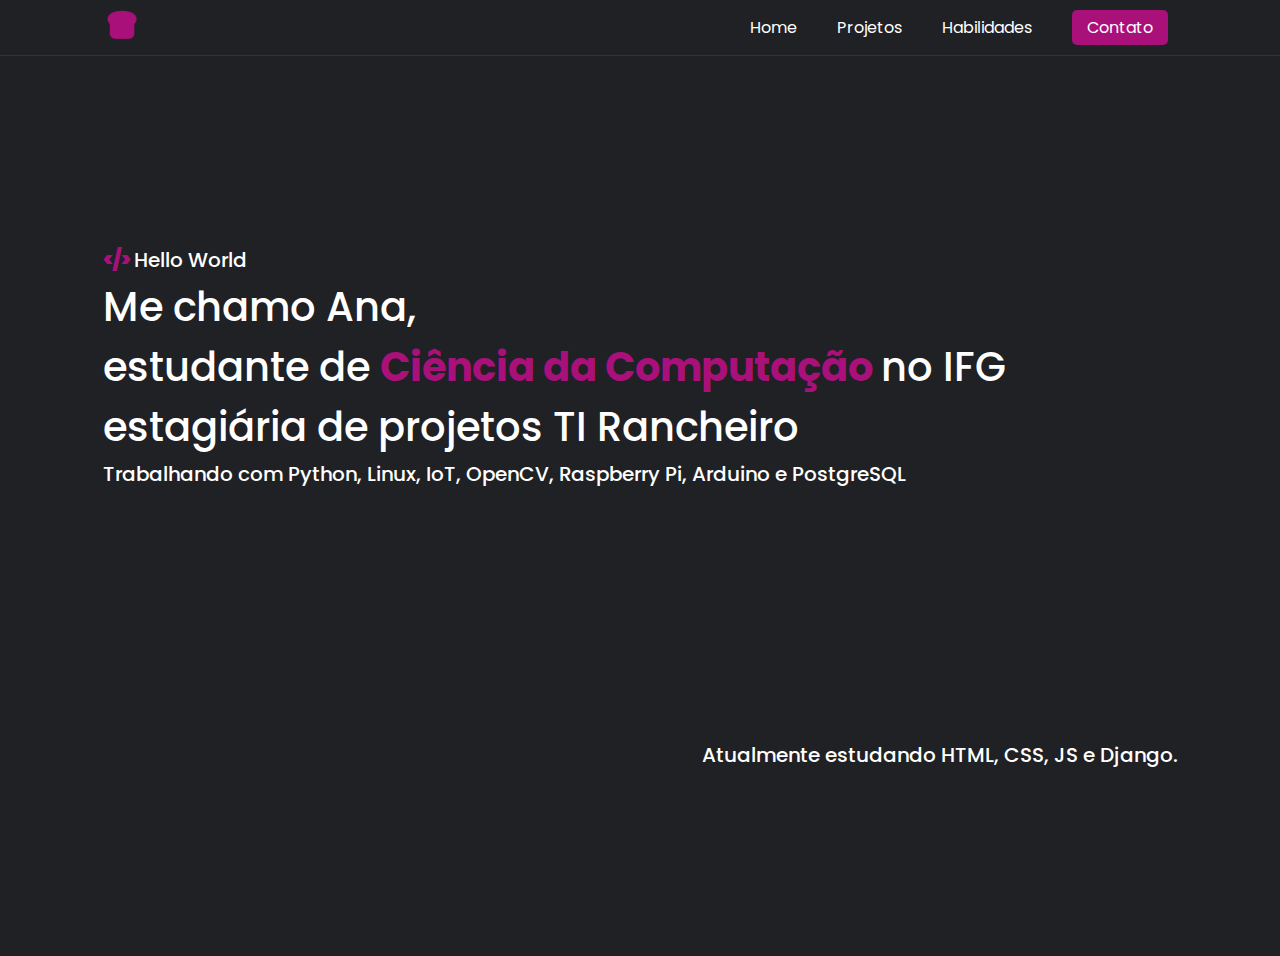
==== index.html @ 3eb50a53 "aaaaa" ====
<!DOCTYPE html>
<html lang="pt-br">

<head>
    <meta charset="UTF-8">
    <meta http-equiv="X-UA-Compatible" content="IE=edge">
    <meta name="viewport" content="width=device-width, initial-scale=1.0">
    <link rel="stylesheet" href="static/style.css">
    <title>mxtqnt</title>
</head>

<body>
    <ul class="navbar">
        <img class="img1" src="static/img/pao.png" />
        <li><a href="./index.html">Home</a></li>
        <li><a href="#projetos">Projetos</a></li>
        <li><a href="./habilidades.html">Habilidades</a></li>
        <li><a href="./contato.html" class="buton" >Contato</a></li>
    </ul>
<hr>
    <section> 
        <div class="metade">
            <main class="left">
                <h2>
                    <span style="color:#A91079; font-weight: 900;"> 
                        &#60/>
                    </span>
                    Hello World
                </h2>
                <h1>
                    Me chamo Ana, <br>
                    estudante de 
                    <span style="color:#A91079; font-weight: 700;"> 
                    Ciência da Computação
                    </span>
                    no IFG 
                    <br>
                    estagiária de projetos TI Rancheiro 
                </h1>
                <h2>
                    Trabalhando com Python, Linux, IoT, OpenCV, Raspberry Pi, Arduino e PostgreSQL
                </h2>
                <h3>
                    Atualmente estudando HTML, CSS, JS e Django.
                </h3>
            </main> 
        </div>
        <div id="projetos" class="metade">
            <main class="left">
                <h2>
                    <span style="color:#A91079; font-weight: 900;"> 
                        &#60/>
                    </span>
                    Projetos
                </h2>
                <div class="wrapper">
                    <div class="buttonprojeto" >
                        <h1>
                            SweetRace
                        </h1>
                    </div>
                    <div class="buttonprojeto" >
                        <h1>
                            aaa
                        </h1>
                    </div>
                </div>


            </main> 
        </div>
    </section>
    
</body>


</html>
---- static/style.css ----
@import url('https://fonts.googleapis.com/css2?family=Poppins:wght@100;200;300;400;500;600;700;800;900&display=swap');

:root {
    --White: #ffffff;
    --Black: #1F2125;
    --Pink: #A91079;
    --Gray: #333333;
}

* {
    padding: 0%;
    box-sizing: border-box;
    font-family: poppins;
}

::-webkit-scrollbar {
    width: .30rem;
    height: 0;
  }
  
  ::-webkit-scrollbar-thumb {
    background: var(--Pink);
    border-radius: 20rem;
  }

section{
    position: relative;
    width: 100%;
    height: 100vh;
    overflow: auto; 
}

body {
    background-color: var(--Black);
    margin: 0px;
    padding: 0%;
    
    display: flex;
    flex-direction: column;
    justify-content: flex-start;
    align-items: flex-start;

    overflow: hidden;
}

hr{
    height:1px;
    width:100%;
    border-width:0;
    background-color:var(--Gray);
    margin: 0px;
   }

.navbar {
    width: 100%;
    background-color: var(--Black);
    list-style: none;
    justify-content: flex-end;
    display: flex;
    margin: 0px;
    padding-left: 8%;
    padding-right: 8%;
    margin-top: 0%;
    align-items: center;
}

.navbar li{
    margin: 10px;
}

.navbar a {
    text-decoration: none;
    color: var(--White);
    margin-left: 20px;
}

.navbar a:hover {
    color: var(--White);
    transition-timing-function: linear;
    transition-duration: 100ms;
}

#selected{
    color: var(--White);
    background-color: var(--Gray);
}


main {
    animation: slide 2.5s;
    display: flex;
    justify-content: left;
    align-items: left;
    flex-direction: column;
    min-height: 80vh;
    margin: 3%;
} 

.buton{
    background-color: var(--Pink); /* Green */
    border: none;
    color: white;
    padding: 5px 15px;
    text-align: center;
    text-decoration: none;
    display: inline-block;
    border-radius: 5px;
}

.butonpress{
    background-color: var(--Gray);
    border: none;
    color:var(--Black) ;
    padding: 5px 15px;
    text-align: center;
    text-decoration: none;
    display: inline-block;
    border-radius: 5px;
}

.left {
    display: flex;
    justify-content: left;
    align-items: left;
    flex-direction: column;
    min-height: 80vh;
    margin: 3%;
    margin-left: 8%;
    margin-right: 8%;
}


.metade {
    display: flex;
    justify-content: left;
    align-items: left;
    flex-direction: column;
    min-height: 80vh;
    max-height:760px;
    margin: 0%;
    margin-top: 150px;
}

.buttonprojeto{
    background-color: var(--Gray);
    border: none;
    padding: 10px 10px;
    margin: 10px;
    text-align: left;
    text-decoration: none;
    display: flex;
    border-radius: 10px;
}

.wrapper {
    display: grid;
    grid-template-columns: 200px 200px 200px;
}

.center {
    display: flex;
    justify-content: center;
    align-items: center;
    flex-direction: column;
    min-height: 80vh;
    margin: 3%;
}



.centerside img:hover {
    cursor: pointer;
    opacity: 100%;
    transition-timing-function: linear;
    transition-duration: 100ms;
}

.centerside img:active {
    opacity: 50%;
}

.centerside a{
    margin-inline: 100px;
}

.lateral {
    display: flex;
}

.lateral img {
    width: 350px;
    height: 1030px;
    object-fit: cover;
    object-position: 0% 0%;
}

.mural {
    display: flex;
    justify-content: center;
    align-items: center;
    flex-direction:initial;
    min-height: 80vh;
    margin-inline: 100px;
}

.mural img{
    margin-inline: 20px;
}
footer{
    animation: slide 2.5s;
}

main h1 {
    color: var(--White);
    text-align: left;
    font-size: 40px;
    margin: 1px;
    font-weight: 500;
    /* font-size: clamp(20px, 40px, 20px); */
}

main h2 {
    color: var(--White);
    text-align: left;
    font-size: 20px;
    margin: 1px;
    font-weight: 500;
}

main h3 {
    color: var(--White);
    text-align: right;
    font-size: 20px;
    margin: 1px;
    margin-top: 250px;
    font-weight: 500;
}

main h4 {
    color: var(--White);
    text-align: left;
    font-size: 3vh;
    margin: 5px;
    font-weight: 300;
}

main h7 {
    font-size: 150px;
    color: white;
}


Textos {
    display: flex;
    flex-direction: column;
}

main a {
    text-decoration: none;
    border-style: none;
}

.buttons {
    display: flex;
}

img.img1{
    max-width: 100%;
    max-height: 100%;
    height: 40px;
    width: 40px;
    padding: 5px;
    margin: 0%;
    margin-bottom: 5px; 
    margin-right: auto;
}
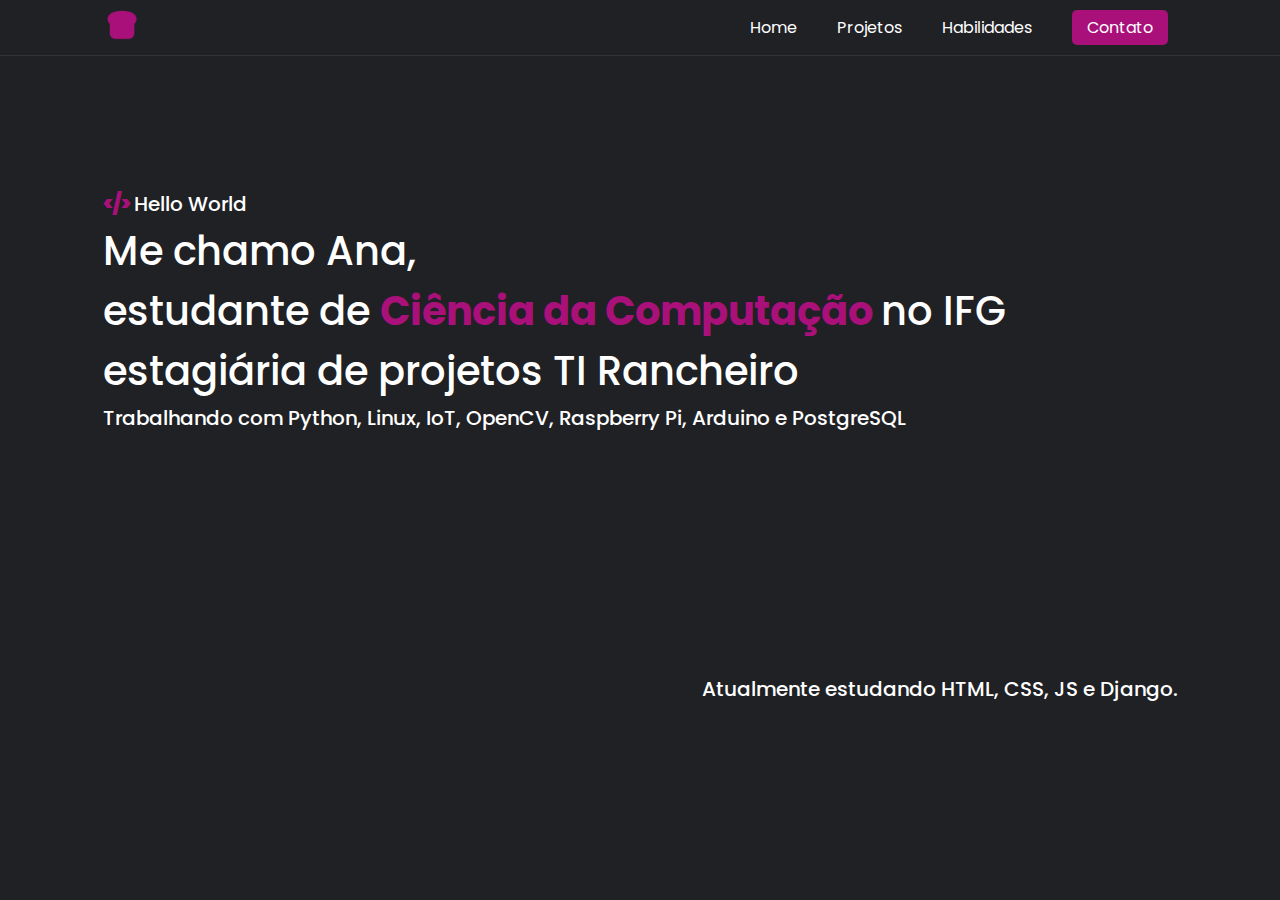
==== commit d7d8e4f9: "aaaaa" ====
--- a/index.html
+++ b/index.html
@@ -15,9 +15,9 @@
         <li><a href="./index.html">Home</a></li>
         <li><a href="#projetos">Projetos</a></li>
         <li><a href="./habilidades.html">Habilidades</a></li>
-        <li><a href="./contato.html" class="buton" >Contato</a></li>
+        <li><a href="./contato.html" class="buton contact-button" >Contato</a></li>
     </ul>
-<hr>
+
     <section> 
         <div class="metade">
             <main class="left">
@@ -40,9 +40,9 @@
                 <h2>
                     Trabalhando com Python, Linux, IoT, OpenCV, Raspberry Pi, Arduino e PostgreSQL
                 </h2>
-                <h3>
+                <h5>
                     Atualmente estudando HTML, CSS, JS e Django.
-                </h3>
+                </h5>
             </main> 
         </div>
         <div id="projetos" class="metade">
@@ -53,16 +53,45 @@
                     </span>
                     Projetos
                 </h2>
-                <div class="wrapper">
+                <div class="grid">
                     <div class="buttonprojeto" >
-                        <h1>
+                        <div>
+                            <img src="static/img/sweet.png">
+                        </div>
+                        <h3>
                             SweetRace
-                        </h1>
+                        </h3>
+                        <h4>
+                            1° Lugar MyFirstGame 2021
+                            <a href="https://computacaoifg.com.br/games/2021/" class="link">computacaoifg.com.br</a>
+                        </h4>
                     </div>
+                    
                     <div class="buttonprojeto" >
-                        <h1>
-                            aaa
-                        </h1>
+                        <div>
+                            <img src="static/img/keepme.png">
+                        </div>
+                        <h3>
+                            KeepMe
+                        </h3>
+                        <h4>
+                            Aplicação
+                            <a href="https://computacaoifg.com.br/games/2021/" class="link">computacaoifg.com.br</a>
+                        </h4>
+                    </div>
+
+                    <div class="buttonprojeto" >
+                        <div>
+                            <img src="static/img/sweet.png">
+                        </div>
+                        <h3>
+                            SweetRace
+                            <br>
+                        </h3>
+                        <h4>
+                            1° Lugar MyFirstGame 2021
+                            <a href="https://computacaoifg.com.br/games/2021/" class="link">computacaoifg.com.br</a>
+                        </h4>
                     </div>
                 </div>
 
--- a/static/style.css
+++ b/static/style.css
@@ -28,6 +28,8 @@
     width: 100%;
     height: 100vh;
     overflow: auto; 
+
+    scroll-behavior: smooth;
 }
 
 body {
@@ -43,25 +45,28 @@
     overflow: hidden;
 }
 
-hr{
-    height:1px;
-    width:100%;
-    border-width:0;
-    background-color:var(--Gray);
+.navbar {
+    position: fixed;
+    top: 0;
+
+    z-index: 3;
+
+    width: 100%;
+
+    display: flex;
+    justify-content: flex-end;
+    align-items: center;
+    
     margin: 0px;
-   }
-
-.navbar {
-    width: 100%;
+    margin-top: 0%;
+
+    border-bottom: solid 0.063rem var(--Gray);
+    
+    padding-right: 8%;
+    padding-left: 8%;
+    list-style: none;
+
     background-color: var(--Black);
-    list-style: none;
-    justify-content: flex-end;
-    display: flex;
-    margin: 0px;
-    padding-left: 8%;
-    padding-right: 8%;
-    margin-top: 0%;
-    align-items: center;
 }
 
 .navbar li{
@@ -71,13 +76,18 @@
 .navbar a {
     text-decoration: none;
     color: var(--White);
-    margin-left: 20px;
+    margin-left: 1.25rem;
 }
 
 .navbar a:hover {
-    color: var(--White);
+    color: var(--Pink);
     transition-timing-function: linear;
     transition-duration: 100ms;
+}
+
+.contact-button:hover  {
+    background-color: var(--Gray);
+    color: var(--White) !important;
 }
 
 #selected{
@@ -99,7 +109,7 @@
 .buton{
     background-color: var(--Pink); /* Green */
     border: none;
-    color: white;
+    color: var(--White);
     padding: 5px 15px;
     text-align: center;
     text-decoration: none;
@@ -141,14 +151,20 @@
     margin-top: 150px;
 }
 
+.grid{
+    display: flex;
+    flex-direction: row;
+}
+
 .buttonprojeto{
+    width: 353px;
     background-color: var(--Gray);
     border: none;
-    padding: 10px 10px;
+    padding: 10px;
     margin: 10px;
     text-align: left;
     text-decoration: none;
-    display: flex;
+    display: block;
     border-radius: 10px;
 }
 
@@ -204,7 +220,7 @@
 }
 
 .mural img{
-    margin-inline: 20px;
+    margin-inline: 1.25rem;
 }
 footer{
     animation: slide 2.5s;
@@ -213,35 +229,54 @@
 main h1 {
     color: var(--White);
     text-align: left;
-    font-size: 40px;
-    margin: 1px;
-    font-weight: 500;
-    /* font-size: clamp(20px, 40px, 20px); */
+    font-size: 2.5rem;
+    margin: 0.063rem;
+    font-weight: 500;
+    /* font-size: clamp(1.25rem, 2.5rem, 1.25rem); */
 }
 
 main h2 {
     color: var(--White);
     text-align: left;
-    font-size: 20px;
-    margin: 1px;
+    font-size: 1.25rem;
+    margin: 0.063rem;
     font-weight: 500;
 }
 
 main h3 {
     color: var(--White);
+    text-align: left;
+    vertical-align: text-bottom;
+    font-size: 1.563rem;
+    margin: 0.063rem;
+    font-weight: 700;
+}
+
+.link{
+    color: var(--White);
+    text-align: left;
+    font-size: 1.25rem;
+    margin: 0.063rem;
+    font-weight: 500;
+    text-decoration: underline;
+}
+
+main h4 {
+    color: var(--White);
+    text-align: left;
+    vertical-align: text-bottom;
+    font-size: 1.25rem;
+    margin: 0.063rem;
+    font-weight: 500;
+}
+
+main h5 {
+    color: var(--White);
     text-align: right;
-    font-size: 20px;
-    margin: 1px;
-    margin-top: 250px;
-    font-weight: 500;
-}
-
-main h4 {
-    color: var(--White);
-    text-align: left;
-    font-size: 3vh;
-    margin: 5px;
-    font-weight: 300;
+    font-size: 1.25rem;
+    margin: 0.063rem;
+    margin-top: 15rem;
+    font-weight: 500;
 }
 
 main h7 {
@@ -267,8 +302,8 @@
 img.img1{
     max-width: 100%;
     max-height: 100%;
-    height: 40px;
-    width: 40px;
+    height: 2.5rem;
+    width: 2.5rem;
     padding: 5px;
     margin: 0%;
     margin-bottom: 5px; 
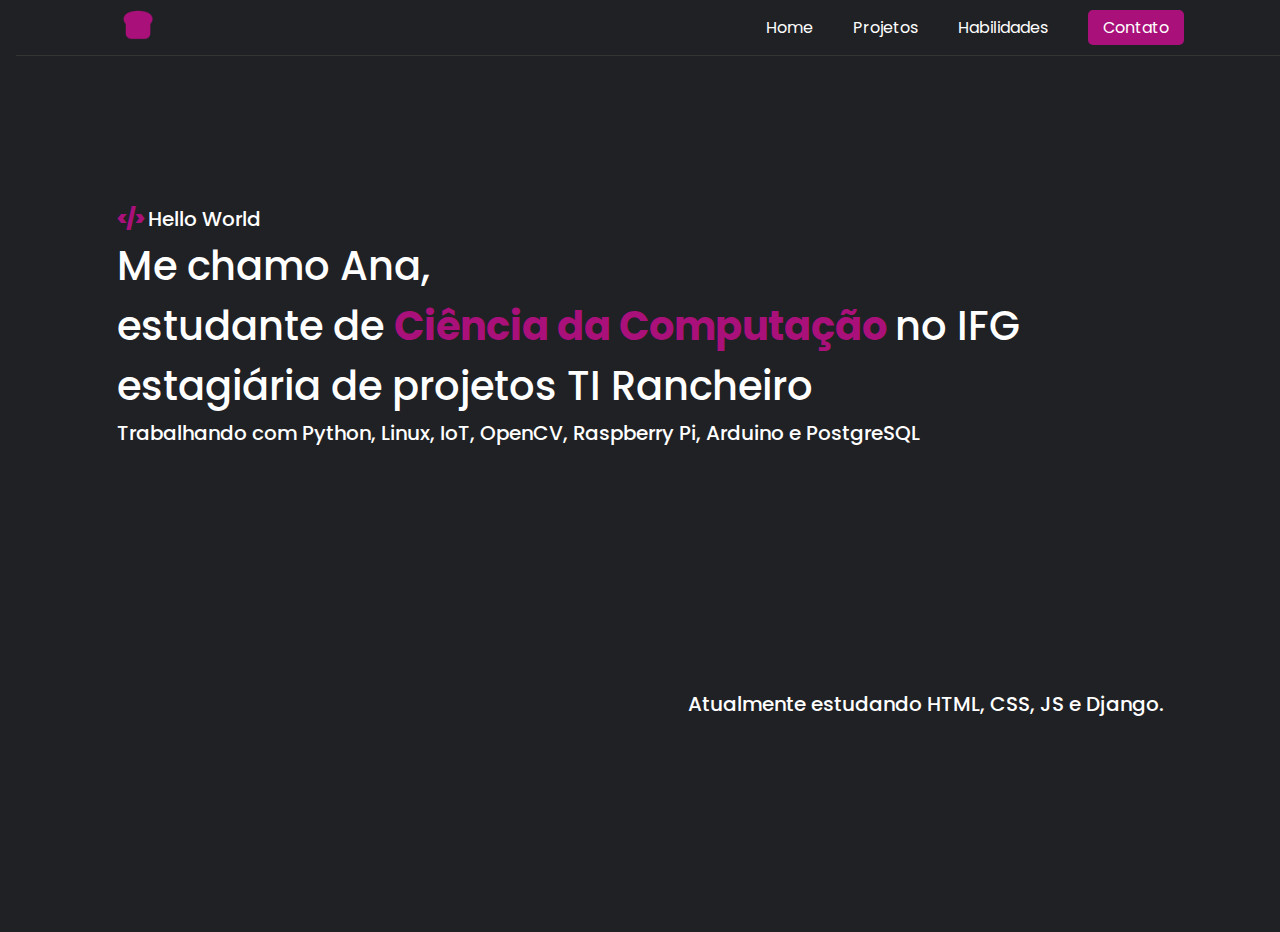
==== commit 00abd4ff: "aaaaaaaaa" ====
--- a/index.html
+++ b/index.html
@@ -12,14 +12,14 @@
 <body>
     <ul class="navbar">
         <img class="img1" src="static/img/pao.png" />
-        <li><a href="./index.html">Home</a></li>
+        <li><a href="#home">Home</a></li>
         <li><a href="#projetos">Projetos</a></li>
         <li><a href="./habilidades.html">Habilidades</a></li>
-        <li><a href="./contato.html" class="buton contact-button" >Contato</a></li>
+        <li><a href="./contato.html" class="buton contact-button">Contato</a></li>
     </ul>
 
     <section> 
-        <div class="metade">
+        <div id="home" class="metade">
             <main class="left">
                 <h2>
                     <span style="color:#A91079; font-weight: 900;"> 
@@ -63,7 +63,7 @@
                         </h3>
                         <h4>
                             1° Lugar MyFirstGame 2021
-                            <a href="https://computacaoifg.com.br/games/2021/" class="link">computacaoifg.com.br</a>
+                            <a href="https://computacaoifg.com.br/games/2021/" target="_blank" class="link">computacaoifg.com.br</a>
                         </h4>
                     </div>
                     
@@ -76,28 +76,47 @@
                         </h3>
                         <h4>
                             Aplicação
-                            <a href="https://computacaoifg.com.br/games/2021/" class="link">computacaoifg.com.br</a>
+                            <br>
+                            <a href="./notfound.html" target="_blank" class="link">www.keepme.com</a>
                         </h4>
                     </div>
 
                     <div class="buttonprojeto" >
                         <div>
-                            <img src="static/img/sweet.png">
+                            <img src="static/img/plantime.png">
                         </div>
                         <h3>
-                            SweetRace
-                            <br>
+                            PlanTime
                         </h3>
                         <h4>
-                            1° Lugar MyFirstGame 2021
-                            <a href="https://computacaoifg.com.br/games/2021/" class="link">computacaoifg.com.br</a>
+                            Aplicação
+                            <br>
+                            <a href="./notfound.html" target="_blank" class="link">www.plantime.com</a>
                         </h4>
                     </div>
+
+                    <div class="buttonprojeto" >
+                        <div>
+                            <img src="static/img/sensordefita.png">
+                        </div>
+                        <h3>
+                            Sensor de Fita
+                        </h3>
+                        <h4>
+                            Aplicação
+                            <br>
+                            <a href="./sensordefita.html" target="_blank" class="link">www.sensordefita.com</a>
+                        </h4>
+                    </div>
+
                 </div>
 
 
             </main> 
         </div>
+        <footer>
+            
+        </footer>
     </section>
     
 </body>
--- a/static/style.css
+++ b/static/style.css
@@ -117,6 +117,14 @@
     border-radius: 5px;
 }
 
+.center{
+    display: flex;
+    justify-content: center;
+    align-items: center;
+    flex-direction: column;
+    min-height: 80vh;
+}
+
 .butonpress{
     background-color: var(--Gray);
     border: none;
@@ -148,24 +156,56 @@
     min-height: 80vh;
     max-height:760px;
     margin: 0%;
-    margin-top: 150px;
+    padding-top: 150px;
 }
 
 .grid{
+    width: 100vw;
     display: flex;
     flex-direction: row;
+    grid-template-columns: 1fr 1fr 1fr;
 }
 
 .buttonprojeto{
-    width: 353px;
+    width:min-content;
+    height: 100%;
+    position: relative;
+    /* width: 371.97px;
+    height: 348.31px; */
     background-color: var(--Gray);
+    border: none;
+    padding: 20px;
+    margin: 10px;
+    margin-left: 0%;
+    margin-right: min(30px, 5%);
+    text-align: left;
+    text-decoration: none;
+    display: block;
+    border-radius: 10px;
+    overflow: visible;
+}
+
+.margem{
+    width:auto;
+    position: relative;
+    height: auto; 
+    background-color: transparent;
+    border: none;
+    padding: 0px;
+    margin-right: 10px;
+    text-align: left;
+    text-decoration: none;
+    display: block;
+    overflow: visible;
+}
+
+.fotodiv{
     border: none;
     padding: 10px;
     margin: 10px;
     text-align: left;
     text-decoration: none;
     display: block;
-    border-radius: 10px;
 }
 
 .wrapper {
@@ -181,8 +221,6 @@
     min-height: 80vh;
     margin: 3%;
 }
-
-
 
 .centerside img:hover {
     cursor: pointer;
@@ -261,6 +299,15 @@
     text-decoration: underline;
 }
 
+.voltar{
+    color: var(--Pink);
+    text-align: left;
+    font-size: 80px;
+    margin: 20px;
+    font-weight: 900;
+    text-decoration: none;
+}
+
 main h4 {
     color: var(--White);
     text-align: left;
@@ -280,8 +327,23 @@
 }
 
 main h7 {
-    font-size: 150px;
-    color: white;
+    font-size: 200px;
+    font-weight: 900;
+    color: var(--Pink);
+    margin: 0px;
+}
+
+main h8 {
+    font-size: 30px;
+    font-weight: 300;
+    color: var(--White);
+    margin: 0px;
+}
+
+main h9 {
+    color: var(--Pink);
+    font-weight: 700;
+    font-size: 2.5rem;
 }
 
 
@@ -308,4 +370,47 @@
     margin: 0%;
     margin-bottom: 5px; 
     margin-right: auto;
-}+}
+
+img.media{
+    width: 400px;
+    height: 50%;
+    margin-top: 15px;
+    margin-bottom: 15px;
+    margin-right: 20px;
+}
+
+body { padding: 1rem; }
+
+@media (min-width: 600px) {
+    .cards { grid-template-columns: repeat(2, 1fr); }
+  }
+
+@media (min-width: 900px) {
+.cards { grid-template-columns: repeat(3, 1fr); }
+}
+
+
+img.galeria{
+    width: 100px;
+    height: auto;
+    margin: 0%;
+}
+
+.card {
+    width: min-content;
+    height: min-content;
+    background-color: transparent;
+}
+
+.cards {
+    max-width: 1200px;
+    margin: 0 auto;
+    padding: 0%;
+    display: grid;
+    gap: 1rem;
+  }
+
+  .footer{
+    background-color: var(--Pink);
+  }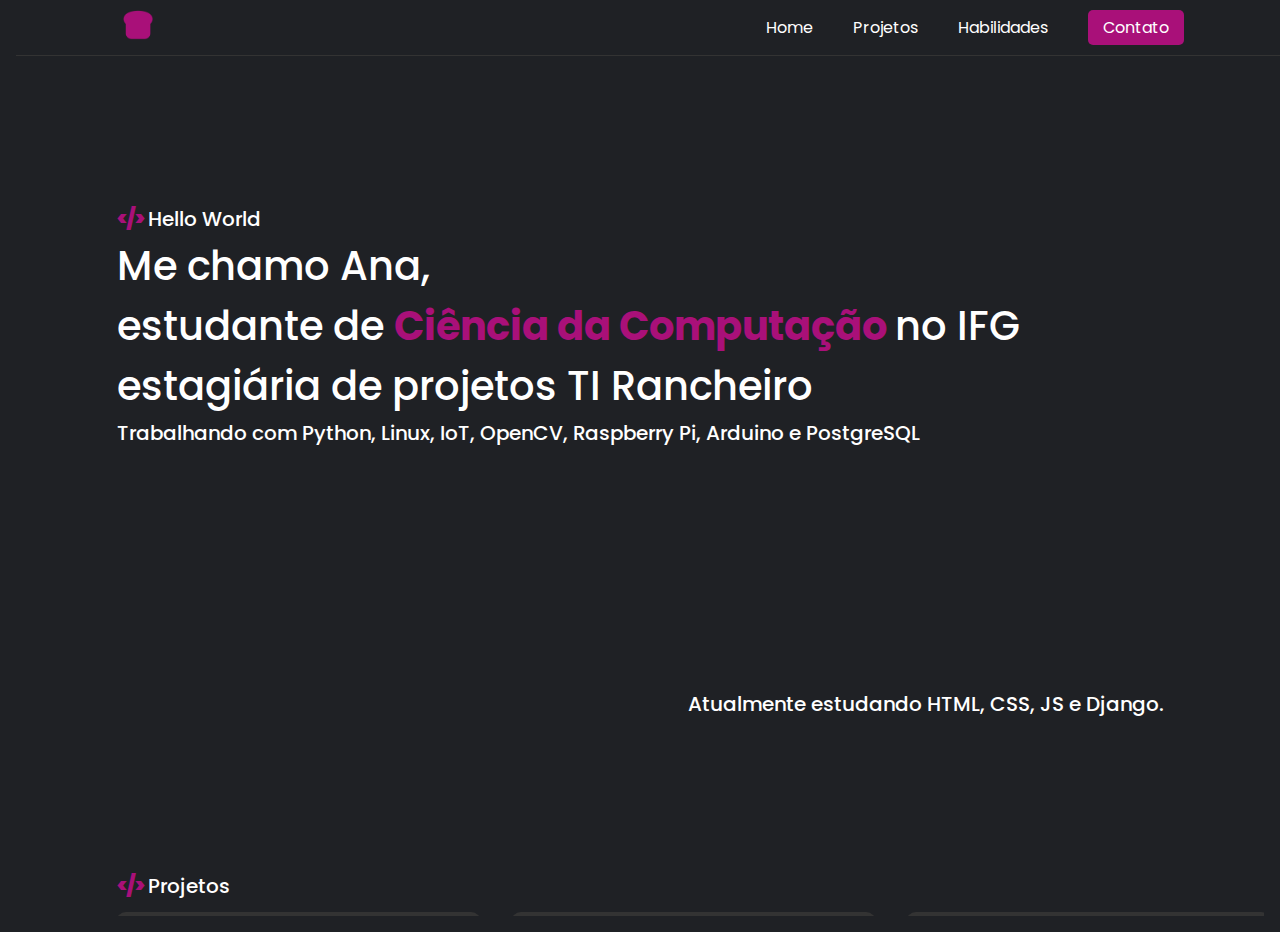
==== commit 88397835: "aaaaaaaaaaaaaaaaaaaaaaaaaaaaaaaaaaaa" ====
--- a/index.html
+++ b/index.html
@@ -14,7 +14,7 @@
         <img class="img1" src="static/img/pao.png" />
         <li><a href="#home">Home</a></li>
         <li><a href="#projetos">Projetos</a></li>
-        <li><a href="./habilidades.html">Habilidades</a></li>
+        <li><a href="#habilidades">Habilidades</a></li>
         <li><a href="./contato.html" class="buton contact-button">Contato</a></li>
     </ul>
 
@@ -43,79 +43,125 @@
                 <h5>
                     Atualmente estudando HTML, CSS, JS e Django.
                 </h5>
-            </main> 
-        </div>
-        <div id="projetos" class="metade">
-            <main class="left">
-                <h2>
-                    <span style="color:#A91079; font-weight: 900;"> 
-                        &#60/>
-                    </span>
-                    Projetos
-                </h2>
-                <div class="grid">
-                    <div class="buttonprojeto" >
-                        <div>
-                            <img src="static/img/sweet.png">
+                <div id="projetos" class="metade">
+                    <h2>
+                        <span style="color:#A91079; font-weight: 900;"> 
+                            &#60/>
+                        </span>
+                        Projetos
+                    </h2>
+                    <div class="grid">
+                        <div class="buttonprojeto" >
+                            <div>
+                                <img src="static/img/sweet.png">
+                            </div>
+                            <h3>
+                                SweetRace
+                            </h3>
+                            <h4>
+                                1° Lugar MyFirstGame 2021
+                                <a href="https://computacaoifg.com.br/games/2021/" target="_blank" class="link">computacaoifg.com.br</a>
+                            </h4>
                         </div>
-                        <h3>
-                            SweetRace
-                        </h3>
-                        <h4>
-                            1° Lugar MyFirstGame 2021
-                            <a href="https://computacaoifg.com.br/games/2021/" target="_blank" class="link">computacaoifg.com.br</a>
-                        </h4>
+                        
+                        <div class="buttonprojeto" >
+                            <div>
+                                <img src="static/img/keepme.png">
+                            </div>
+                            <h3>
+                                KeepMe
+                            </h3>
+                            <h4>
+                                Aplicação
+                                <br>
+                                <a href="./notfound.html" target="_blank" class="link">www.keepme.com</a>
+                            </h4>
+                        </div>
+            
+                        <div class="buttonprojeto" >
+                            <div>
+                                <img src="static/img/plantime.png">
+                            </div>
+                            <h3>
+                                PlanTime
+                            </h3>
+                            <h4>
+                                Aplicação
+                                <br>
+                                <a href="./notfound.html" target="_blank" class="link">www.plantime.com</a>
+                            </h4>
+                        </div>
+            
+                        <div class="buttonprojeto" >
+                            <div>
+                                <img src="static/img/sensordefita.png">
+                            </div>
+                            <h3>
+                                Sensor de Fita
+                            </h3>
+                            <h4>
+                                Aplicação
+                                <br>
+                                <a href="./sensordefita.html" target="_blank" class="link">www.sensordefita.com</a>
+                            </h4>
+                        </div>
                     </div>
-                    
-                    <div class="buttonprojeto" >
-                        <div>
-                            <img src="static/img/keepme.png">
-                        </div>
-                        <h3>
-                            KeepMe
-                        </h3>
-                        <h4>
-                            Aplicação
-                            <br>
-                            <a href="./notfound.html" target="_blank" class="link">www.keepme.com</a>
-                        </h4>
-                    </div>
-
-                    <div class="buttonprojeto" >
-                        <div>
-                            <img src="static/img/plantime.png">
-                        </div>
-                        <h3>
-                            PlanTime
-                        </h3>
-                        <h4>
-                            Aplicação
-                            <br>
-                            <a href="./notfound.html" target="_blank" class="link">www.plantime.com</a>
-                        </h4>
-                    </div>
-
-                    <div class="buttonprojeto" >
-                        <div>
-                            <img src="static/img/sensordefita.png">
-                        </div>
-                        <h3>
-                            Sensor de Fita
-                        </h3>
-                        <h4>
-                            Aplicação
-                            <br>
-                            <a href="./sensordefita.html" target="_blank" class="link">www.sensordefita.com</a>
-                        </h4>
-                    </div>
-
                 </div>
 
 
-            </main> 
-        </div>
+                <div id="habilidades" class="metade">
+                    <h2>
+                        <span style="color:#A91079; font-weight: 900;"> 
+                            &#60/>
+                        </span>
+                        Habilidades
+                    </h2>
+                    <div class="center">
+                        <h11>
+                            Comunicação 
+                        </h11>
+                        
+                        <h10>
+                            Planejamento 
+                        </h10>
+                        
+                        <h11>
+                            Iniciativa <br>
+                        </h11>
+                        
+                        <h10>
+                            Liderança 
+                        </h10>
+
+                        <h12>
+                            Criatividade 
+                        </h12>
+
+                        <h10>
+                            Dedicação <br>
+                        </h10>
+       
+                        <h10>
+                            Empatia 
+                        </h10>
+
+                        <h11>
+                            Organização <br>
+                        </h11>
+                        
+                        <h11>
+                            Colaboração 
+                        </h11>
+ 
+ 
+                        
+                    </div>
+                </div>
+
+            </main>         
+        </div>        
         <footer>
-            
+
         </footer>
     </section>
     
--- a/static/style.css
+++ b/static/style.css
@@ -45,6 +45,8 @@
     overflow: hidden;
 }
 
+
+
 .navbar {
     position: fixed;
     top: 0;
@@ -123,6 +125,7 @@
     align-items: center;
     flex-direction: column;
     min-height: 80vh;
+    padding-top: 150px;
 }
 
 .butonpress{
@@ -214,12 +217,11 @@
 }
 
 .center {
-    display: flex;
+    display: inline;
     justify-content: center;
     align-items: center;
-    flex-direction: column;
-    min-height: 80vh;
-    margin: 3%;
+    flex-direction: row;
+    min-height: 80vh;
 }
 
 .centerside img:hover {
@@ -346,6 +348,23 @@
     font-size: 2.5rem;
 }
 
+main h10 {
+    color: var(--White);
+    font-weight: 700;
+    font-size: 2rem;
+}
+
+main h11 {
+    color: var(--White);
+    font-weight: 700;
+    font-size: 3.5rem;
+}
+
+main h12 {
+    color: var(--Pink);
+    font-weight: 700;
+    font-size: 5rem;
+}
 
 Textos {
     display: flex;
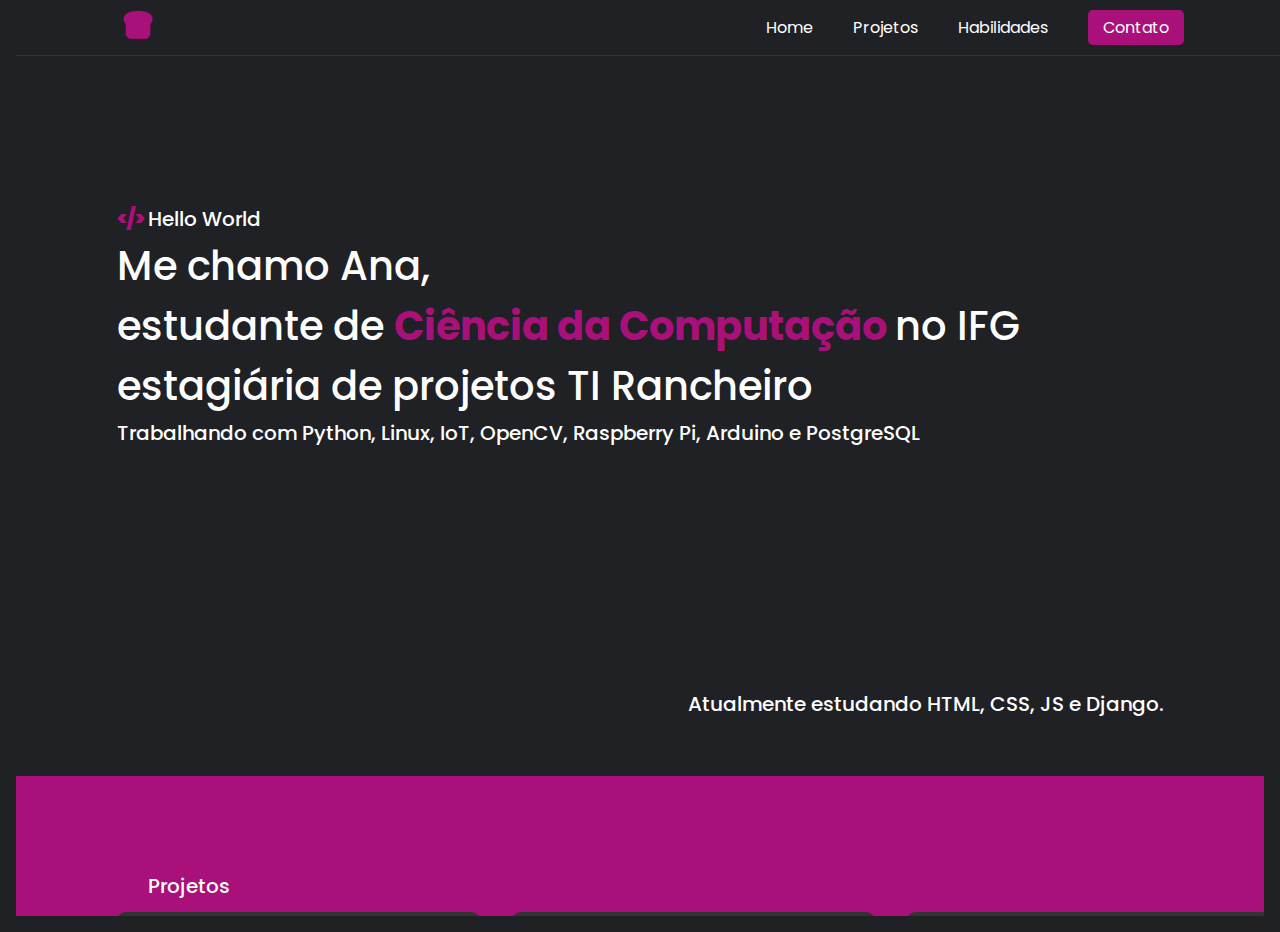
==== commit 6e8bcf35: "RESPONSIVIDADE É MEU OVO" ====
--- a/index.html
+++ b/index.html
@@ -151,17 +151,34 @@
                         
                         <h11>
                             Colaboração 
-                        </h11>
- 
- 
-                        
+                        </h11>                       
                     </div>
+                </div>
+                <div class="centerrosa">
+                    <a href="https://www.linkedin.com/in/ana-carolina-569019222/">
+                        <img src="static/icons/linkedin.png" width="100" height="100" />
+                    </a>
+                    
+                    <a href="https://discordapp.com/users/mxtqnt#5494">
+                        <img src="static/icons/discord.png" width="100" height="100" />
+                    </a>
+                    
+                    <a href="https://www.instagram.com/mxtqnt/">
+                        <img src="static/icons/instagram.png" width="100" height="100" />
+                    </a>
+                    
+                    <a href="https://github.com/mxtqn">
+                        <img src="static/icons/github.png" width="100" height="100" />
+                    </a>
+            
+                    <a href="https://www.behance.net/mxtqntdev">
+                        <img src="static/icons/behance.png" width="100" height="100" />
+                    </a>
                 </div>
 
             </main>         
         </div>        
-        <footer>
-
+        <footer class="centerrosa">
         </footer>
     </section>
     
--- a/static/style.css
+++ b/static/style.css
@@ -28,8 +28,10 @@
     width: 100%;
     height: 100vh;
     overflow: auto; 
+    overflow-x: hidden;
 
     scroll-behavior: smooth;
+    
 }
 
 body {
@@ -126,6 +128,16 @@
     flex-direction: column;
     min-height: 80vh;
     padding-top: 150px;
+}
+
+.centerrosa{
+    background-color: var(--Pink);
+    display: flex;
+    justify-content: center;
+    align-items: center;
+    flex-direction: row;
+    min-height: 80vh;
+    padding-top: 0px;
 }
 
 .butonpress{
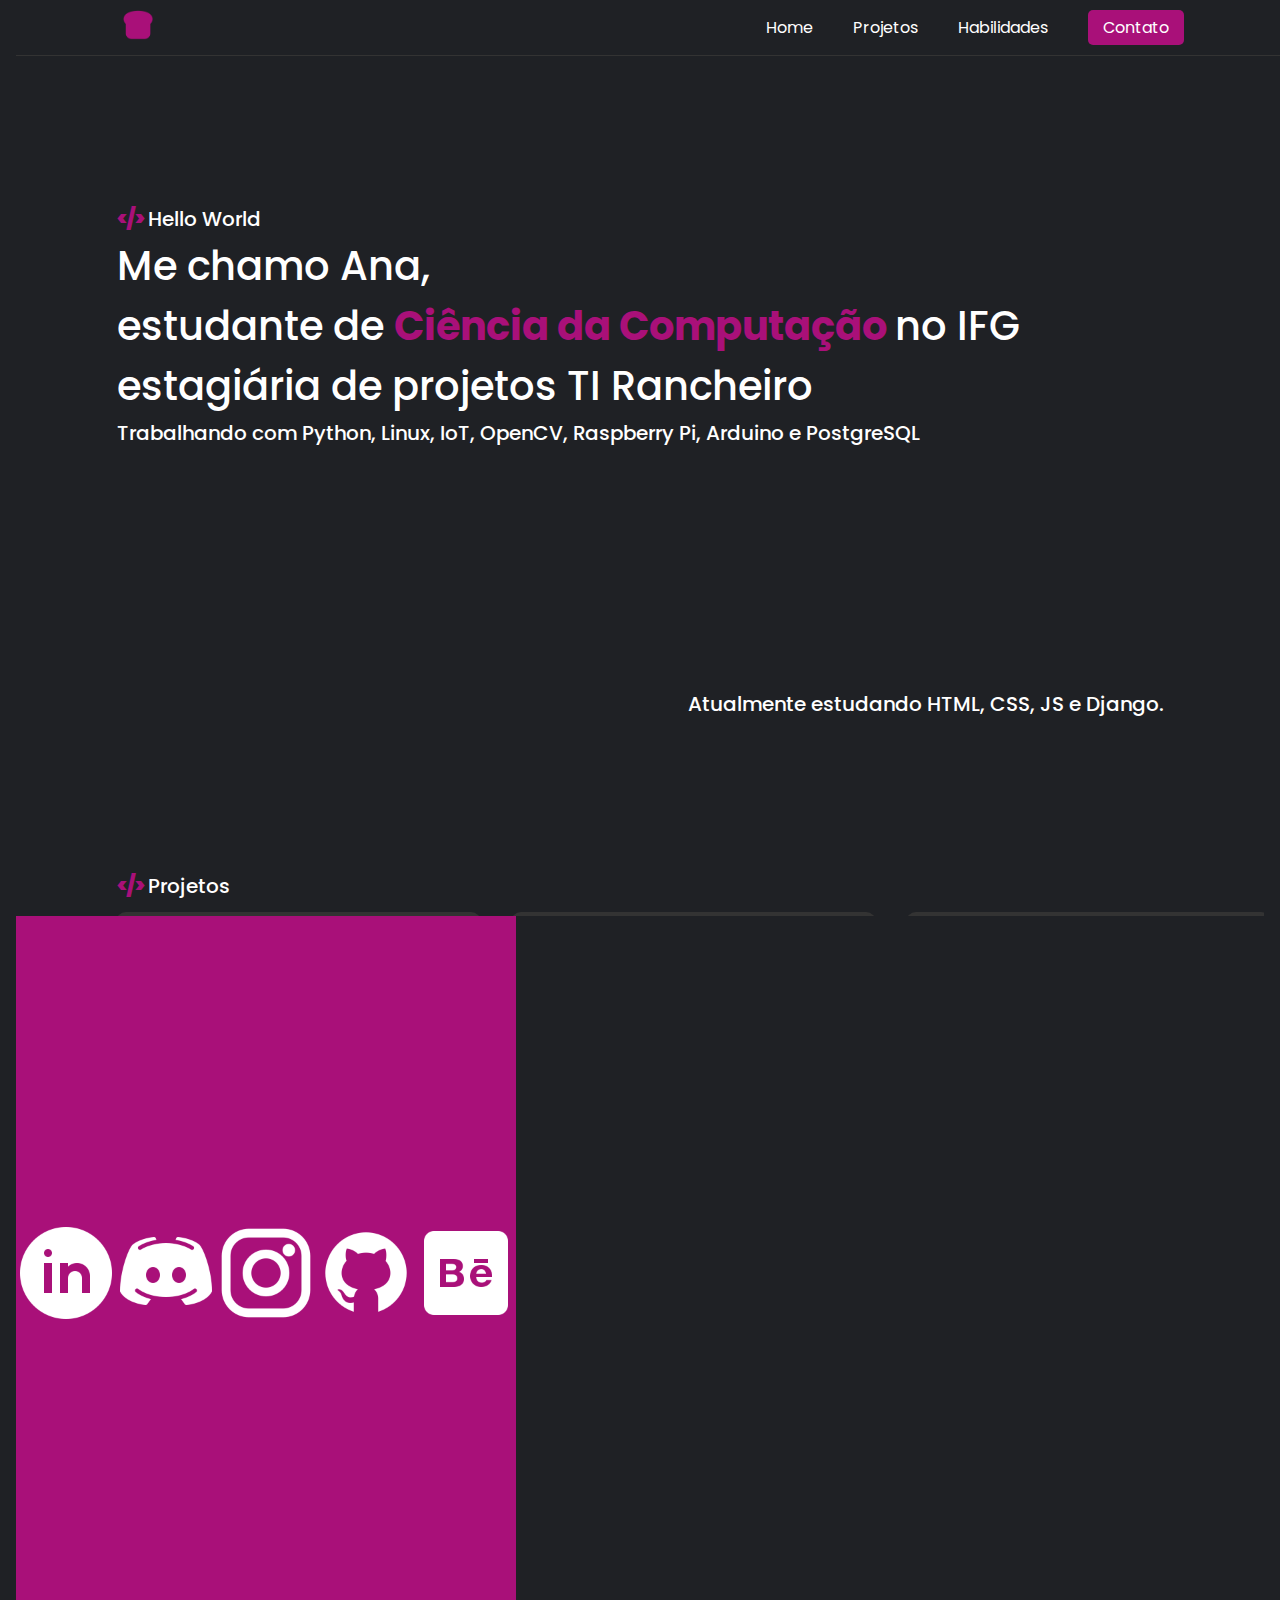
==== commit 3230d73d: "Para davi" ====
--- a/index.html
+++ b/index.html
@@ -154,34 +154,32 @@
                         </h11>                       
                     </div>
                 </div>
-                <div class="centerrosa">
-                    <a href="https://www.linkedin.com/in/ana-carolina-569019222/">
-                        <img src="static/icons/linkedin.png" width="100" height="100" />
-                    </a>
-                    
-                    <a href="https://discordapp.com/users/mxtqnt#5494">
-                        <img src="static/icons/discord.png" width="100" height="100" />
-                    </a>
-                    
-                    <a href="https://www.instagram.com/mxtqnt/">
-                        <img src="static/icons/instagram.png" width="100" height="100" />
-                    </a>
-                    
-                    <a href="https://github.com/mxtqn">
-                        <img src="static/icons/github.png" width="100" height="100" />
-                    </a>
-            
-                    <a href="https://www.behance.net/mxtqntdev">
-                        <img src="static/icons/behance.png" width="100" height="100" />
-                    </a>
-                </div>
-
             </main>         
         </div>        
-        <footer class="centerrosa">
-        </footer>
     </section>
+    <footer>
+        <div class="centerrosa">
+            <a href="https://www.linkedin.com/in/ana-carolina-569019222/">
+                <img src="static/icons/linkedin.png" width="100" height="100" />
+            </a>
+            
+            <a href="https://discordapp.com/users/mxtqnt#5494">
+                <img src="static/icons/discord.png" width="100" height="100" />
+            </a>
+            
+            <a href="https://www.instagram.com/mxtqnt/">
+                <img src="static/icons/instagram.png" width="100" height="100" />
+            </a>
+            
+            <a href="https://github.com/mxtqnt">
+                <img src="static/icons/github.png" width="100" height="100" />
+            </a>
     
+            <a href="https://www.behance.net/mxtqntdev">
+                <img src="static/icons/behance.png" width="100" height="100" />
+            </a>
+        </div>
+    </footer>
 </body>
 
 
--- a/static/style.css
+++ b/static/style.css
@@ -441,7 +441,3 @@
     display: grid;
     gap: 1rem;
   }
-
-  .footer{
-    background-color: var(--Pink);
-  }